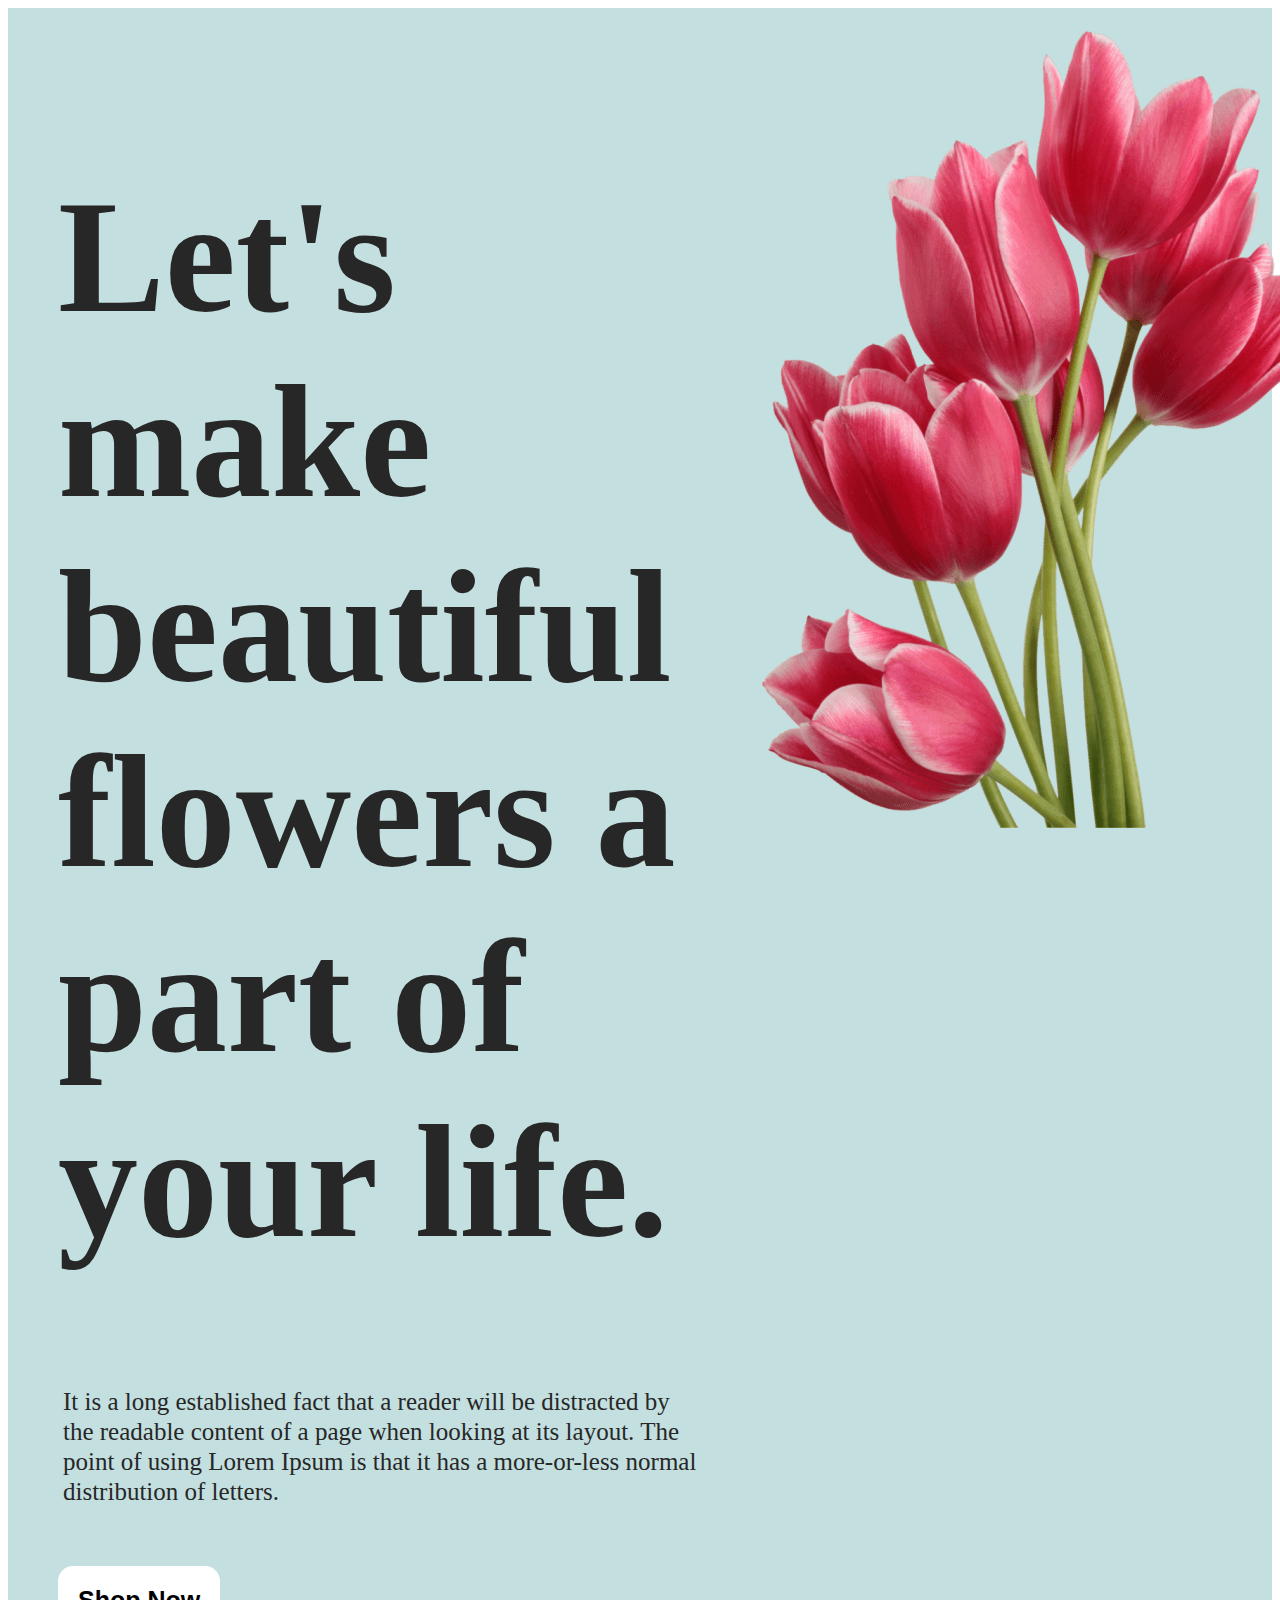
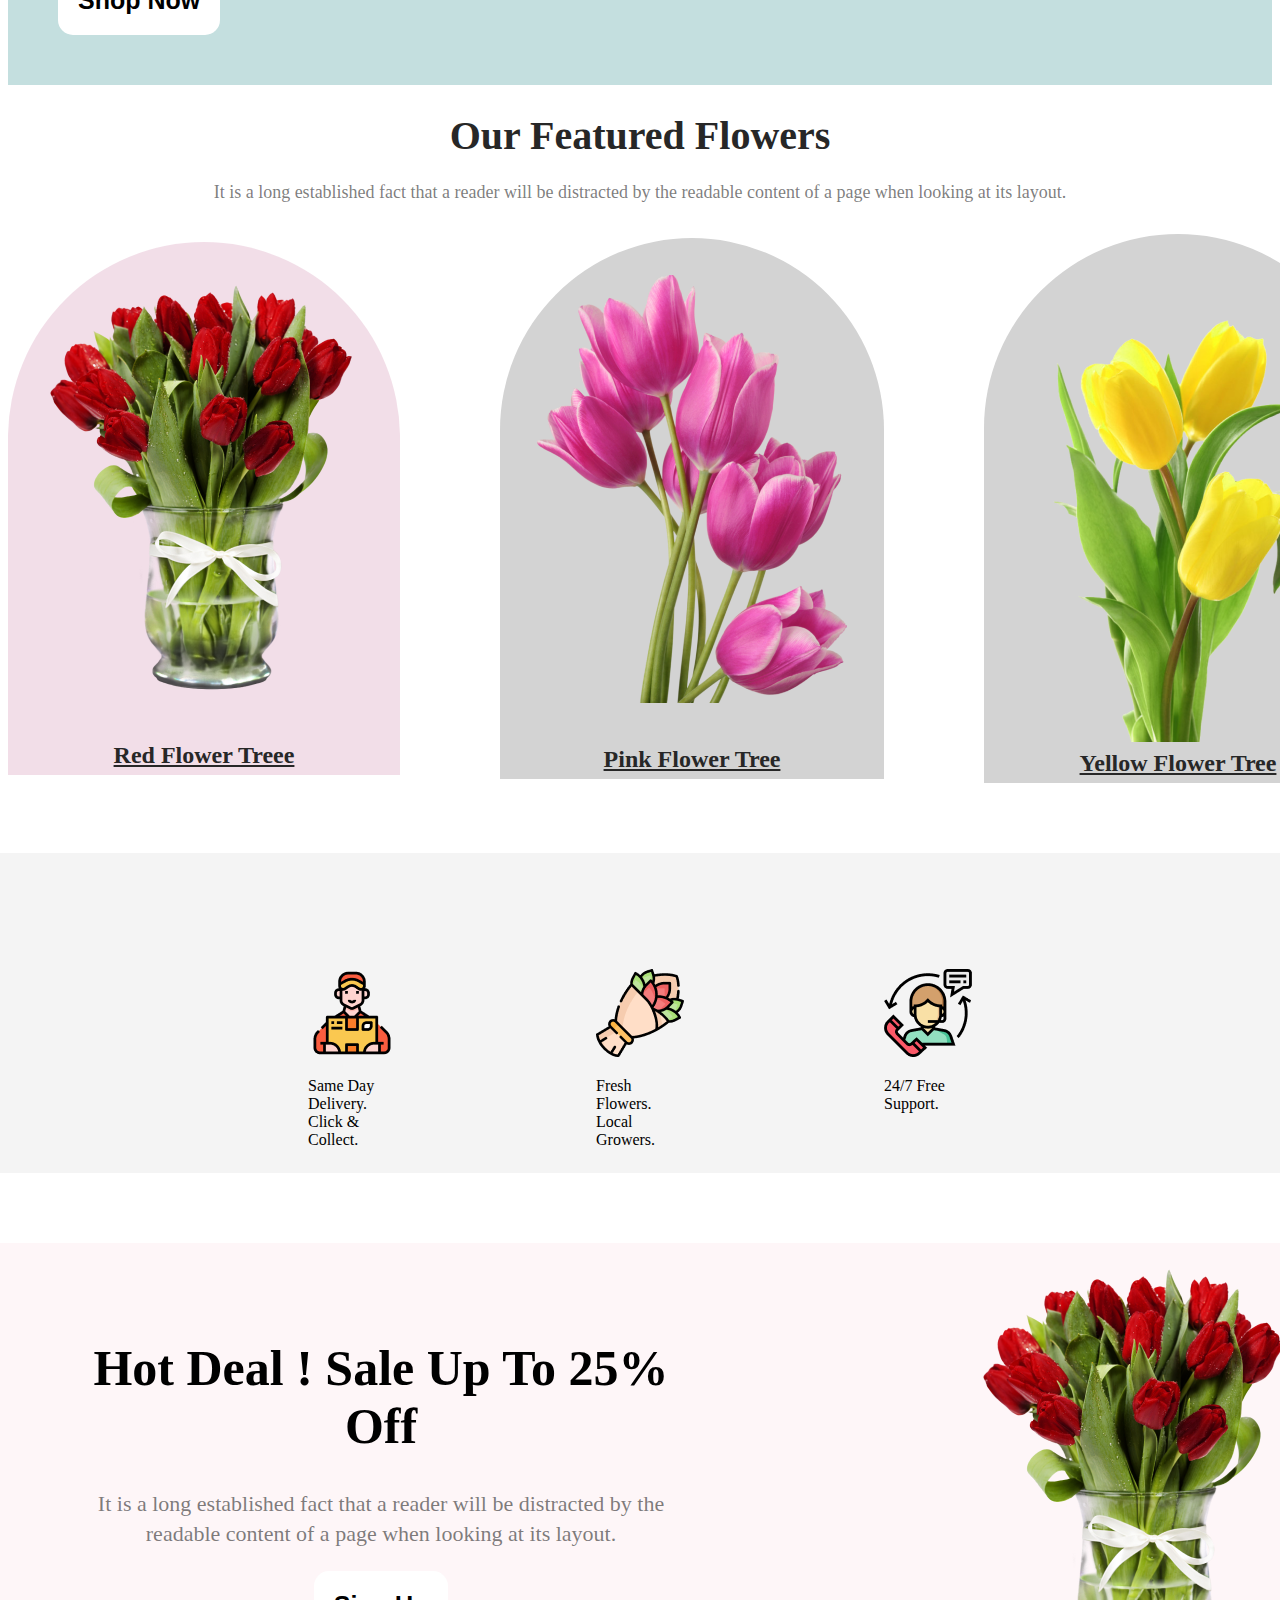
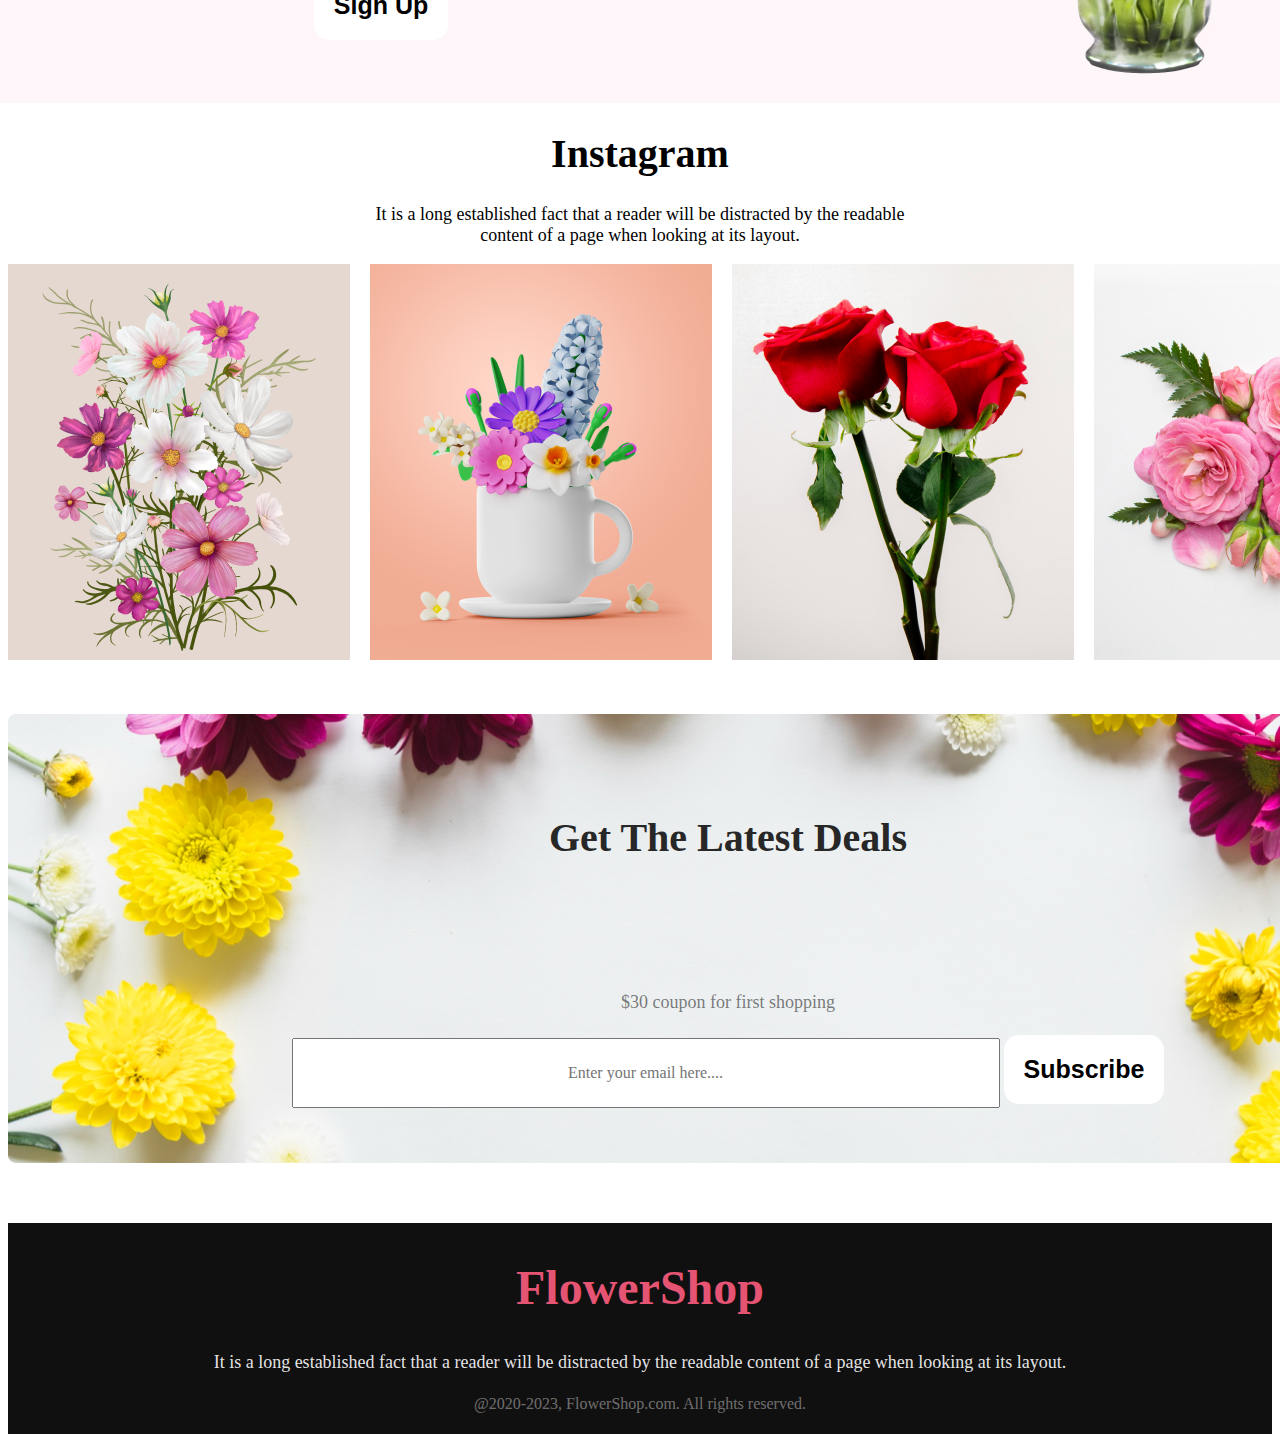
==== index.html @ ab00a9d9 "DONE" ====
<!DOCTYPE html>
<html lang="en">
<head>
    <meta charset="UTF-8">
    <meta name="viewport" content="width=device-width, initial-scale=1.0">
    <title>Document</title>
   <link rel="stylesheet" href="Flower.css">
</head>

<body>
    <section class="page1">
        <div class="heading">
            <h1> Let's make <br>beautiful flowers a  part of your life.</h1>
        <p class="pera1">
            It is a long established fact that a reader will be distracted by the readable content of a page when looking at its layout. The point of using Lorem Ipsum is that it has a more-or-less normal distribution of letters. 
        </p>
       <button class="btn">
        Shop Now
       </button>
        </div>

        <div>
            <img src="./image/Flower Asset/pngwing 10.png" alt="">
        </div>
        
    </section>
<!-- feature flowers -->
    <section class="page2">
            <h1 class="feature">
                Our Featured Flowers  
                <p class="pera2">
                    It is a long established fact that a reader will be distracted by the readable content of a page when looking at its layout. 
                </p>
            </h1>

        </section>

        <div class="flowers">
            <div class="flower1"><img src="./image/Flower Asset/pngwing 8.png" alt="">
                <p class="flower-titel">
                   Red Flower Treee
                </p>
                <a href=""></a>
            </div>
            <div class="flower2"><img src="./image/Flower Asset/pngwing 6.png" alt=""><p class="flower-titel">
                Pink Flower Tree
            </p></div>
            <div class="flower3"><img src="./image/Flower Asset/pngwing 7.png" alt=""><p class="flower-titel">
                Yellow Flower Tree
            </p></div>

        </div>
       <section class="logo2">
        <div class="logo">
            <div class="logo1">
                <img src="./image/Flower Asset/Group 57.png" alt="">
                <p>
                    Same Day Delivery. Click & Collect.
                </p>
            </div>
            <div class="logo1">
                <img src="./image/Flower Asset/Group 58.png" alt="">
                <p>
                    Fresh Flowers. Local Growers.
                </p>
            </div>
            <div class="logo1">
                <img src="./image/Flower Asset/Group 59.png" alt="">
                <p>
                    24/7 Free Support. 
                </p>
            </div>
        </div>
       </section>
       
       <section class="sec3">
        <div class="h1pera">
         <h1
         class="Deal"> Hot Deal ! Sale Up To 25% Off
        </h1>
           
            <p class="pera3">
                It is a long established fact that a reader will be distracted by the readable content of a page when looking at its layout.
            </p>
            <button class="btn">Sign Up</button>   
                
        </div>
        <div class="flower4">
            <img src="./image/Flower Asset/pngwing 8.png" alt="">
        </div>
       
       </section>
       <section>
        <h1 class="insta">
         Instagram  
        </h1>
        <p class="pera4"> 
            It is a long established fact that a reader will be distracted by the readable <br> content of a page when looking at its layout.
        </p>
        <div class="flowerbox">
            <div><img src="./image/Flower Asset/Rectangle 4.png" alt=""></div>
            <div><img src="./image/Flower Asset/Rectangle 5.png" alt=""></div>
            <div><img src="./image/Flower Asset/Rectangle 6.png" alt=""></div>
            <div><img src="./image/Flower Asset/Flower 01.png" alt=""></div>
        </div>

       </section>

       <section class="last">
        
        
        <div class="go">
            <h1 class="get">
                Get The Latest Deals
            </h1>
            <p class="pera5">
                $30 coupon for first shopping
            </p>
            <input type="text" placeholder="Enter your email here...."
            class="bar">
            <button class="btn">Subscribe</button>
        </div>
       </section>

       <section class="lsec">
        <div>
            <h1 class="lshop">FlowerShop

            </h1>
            <p class="pera6">
                It is a long established fact that a reader will be distracted by the readable content of a page when looking at its layout.  
            </p>
            <p class="pera7">
                @2020-2023, FlowerShop.com. All rights reserved. 
            </p>
        </div>
       </section>

        
       

    
</body>
</html>
---- Flower.css ----
.pera1{
    color: rgba(15, 15, 15, 0.6);
font-family: Lato;
font-size: 25px;
font-style: normal;
font-weight: 400;
line-height: 30px; /* 166.667% */
width: 634px;
color: #272727;
padding: 5px

}
.btn{
    color:#FFFEC4
font-family: Lato;
font-size: 25px;
font-style::shadow;
font-weight: 700;
line-height: normal; 
width: auto 91px;
height: auto 24px;
color: dark pink;
background-color:#FFFF;
padding: 20px;
border-radius: 15px;
border: none;
}
.btn:hover{
    cursor: pointer;
    background-color: rgb(241, 26, 123);
}

.page1{
    display: flex;
    background-color: #C4DFDF;
    padding: 20px;
    margin: 0px;

}
.heading{
    color: #272727;
  font-family: Lato;
  font-size: 80px;
  font-style: normal;
  font-weight: 800;
  line-height: normal;
  margin: 20px;
  padding: 10px;
  font-weight: bold;
}
.feature{
   width: fixed 392px; 
   height:fixed 48px ;
   color: #272727;
   text-align: center;
   font-family: Lato;
   font-size: 40px;
   font-style: normal;
   font-weight: 800;
   line-height: normal;
}
.pera2{
    width:fixed 594px;
    color: rgba(39, 39, 39, 0.60);
    text-align: center;
   height: fixed 60px;
    font-size: 18px;
    font-style: normal;
    font-weight: 400;
    line-height: 30px; /* 166.667% */
}
.flowers{
    display: flex;
    align-items: center;
    justify-self: center;
    width: fit-content;
    margin: 0 auto;
    gap: 100px;
    
}
.flower1{
    background-color: brown;
    width:fixed 464px;
    height: fixed 538px;
    flex-shrink: 0;
    border-radius: 300px 300px 0px 0px;
    background: rgba(167, 33, 98, 0.15);
    align-items: center;
    justify-content: center;
    padding: 2px;
}
.flower1 > img{
    padding: 35px;
}
.flower2{
    width:fixed 464px;
    height: fixed 538px;
    flex-shrink: 0;
    border-radius: 300px 300px 0px 0px;
    background: rgba(167, 33, 98, 0.15);
    align-items: center;
    justify-content: center;
    padding: 2px;
    background: url(<path-to-image>), lightgray 50% / cover no-repeat;
}
.flower2 img{
    padding: 35px;
   
}
.flower3{
    width:fixed 464px;
    height: fixed 538px;
    flex-shrink: 0;
    border-radius: 300px 300px 0px 0px;
    background: rgba(167, 33, 98, 0.15);
    align-items: center;
    justify-content: center;
    padding: 2px; 
    background: url(<path-to-image>), lightgray 50% / cover no-repeat;
}
.flower3 img{
    padding: 35px;
    padding-bottom: 0%;
}
.flower-titel{
    color: #272727;
    text-align: center;
    font-family: Lato;
    font-size: 24px;
    font-style: normal;
    font-weight: 700;
    line-height: 35px; /* 145.833% */
    text-decoration-line: underline;
    padding: 0%;
    margin: 0%;
    height: fixed 35px;
    width: fixed 181px;
}
.logo{
    display:flex;
    width: 1440px;
    height: 320px;
    flex-shrink: 0;
    border-radius: 8px;
    background: rgba(39, 39, 39, 0.05);
    align-items: center;
    justify-content: center;
    gap: 200px;

}
.logo1{
    width: 88px;
    height: 88px;
    flex-shrink: 0;
}
.logo2{
    display: flex;
    justify-content: center;
    padding: 70px;
    margin: 0px;
}
.next{
    font-size: 20px;
    color: lightcoral;
    padding: 20px;
    background-color: aquamarine;
    border-radius: 10px;
    list-style: none;
    width: fit-content;
    margin: 0% auto;
    align-items: center;
    text-align: center;
}
.sec3{
   
    display: flex;
    align-items: center;
    justify-self: center;
    border-radius: 8px;
    background: rgba(229, 84, 115, 0.05);
    text-align: justify;
    gap: 300px; 
    padding: 20px; 
    padding-left: 120px;  
}

.flower4{
width: 318px;
height: 420px;
flex-shrink: 0;
background: url(<path-to-image>)
}
.pera3{
    width: 594px;
    height: 60px;
    color: rgba(39, 39, 39, 0.60);
    text-align: center;
    font-family: Lato;
    font-size: 22px;
    font-style: normal;
    font-weight: 400;
    line-height: 30px; /* 166.667% */
    
}
.signup{
       display: inline-flex;
    padding: 20px 43px;
    align-items: flex-start;
    gap: 10px;
    border-radius: 8px;
    background: #E55473;
    color: #FFF;
    font-family: Lato;
    font-size: 20px;
    font-style: normal;
    font-weight: 700;
    line-height: normal;
}
.h1pera{
    width: 594px;
    color: rgba(39, 39, 39, 0.60);
    text-align: center;
    font-family: Lato;
}
.Deal{
    color: black;
    font-size: 50px;
}
.flowerbox{
    display: flex;
    align-items: center;
    justify-self: center;
    margin:0% auto;
    width: fit-content;
    gap: 20px;
}
.pera4{
    text-align: center;
    font-family: Lato;
    font-size: 18px;
    font-style: normal;
}
.insta{
    text-align: center;
    font-size:40px;
    
}
.last{
    background-image: url(./Rectangle\ 9.png);
    width: 1440px;
    height: 449px;
    flex-shrink: 0;
    margin: 0 auto;

}
.go{
    text-align: center;
}
.get{
    color: #272727;
text-align: center;
font-family: Lato;
font-size: 40px;
font-style: normal;
font-weight: 800;
line-height: normal;
margin-top: 50px;
padding: 100px;
}
.pera5{
    color: rgba(39, 39, 39, 0.60);
text-align: center;
font-family: Lato;
font-size: 18px;
font-style: normal;
font-weight: 400;
line-height: 30px; /* 166.667% */
}
.bar{
    width: 700px;
height: 64px;
flex-shrink: 0;
color: rgba(39, 39, 39, 0.60);
text-align: center;
font-family: Lato;
font-size: 16px;
font-style: normal;
font-weight: 400;
line-height: normal;
}
.sub{
    width: 150px;
    height: 64px;
    flex-shrink: 0; 
    border-radius: 8px;
background: #E55473;
color: #FFF;
font-family: Lato;
font-size: 20px;
font-style: normal;
font-weight: 700;
line-height: normal;
}
.lsec{
    flex-shrink: 0;
    background: #111010;
    margin: 0 auto;
    padding: 5px;
    margin-top: 60px;
}
.lshop{
    color: #E55473;
    font-family: Lato;
    font-size: 48px;
    font-style: normal;
    font-weight: 800;
    line-height: normal;
    text-align: center;
}
.pera6{
    color: rgba(255, 255, 255, 0.90);
    text-align: center;
    font-family: Lato;
    font-size: 18px;
    font-style: normal;
    font-weight: 400;
    line-height: 30px; /* 166.667% */
}
.pera7{
    color: rgba(255, 255, 255, 0.40);
    text-align: center;
    font-family: Lato;
    font-size: 16px;
    font-style: normal;
    font-weight: 400;
    line-height: normal;
}
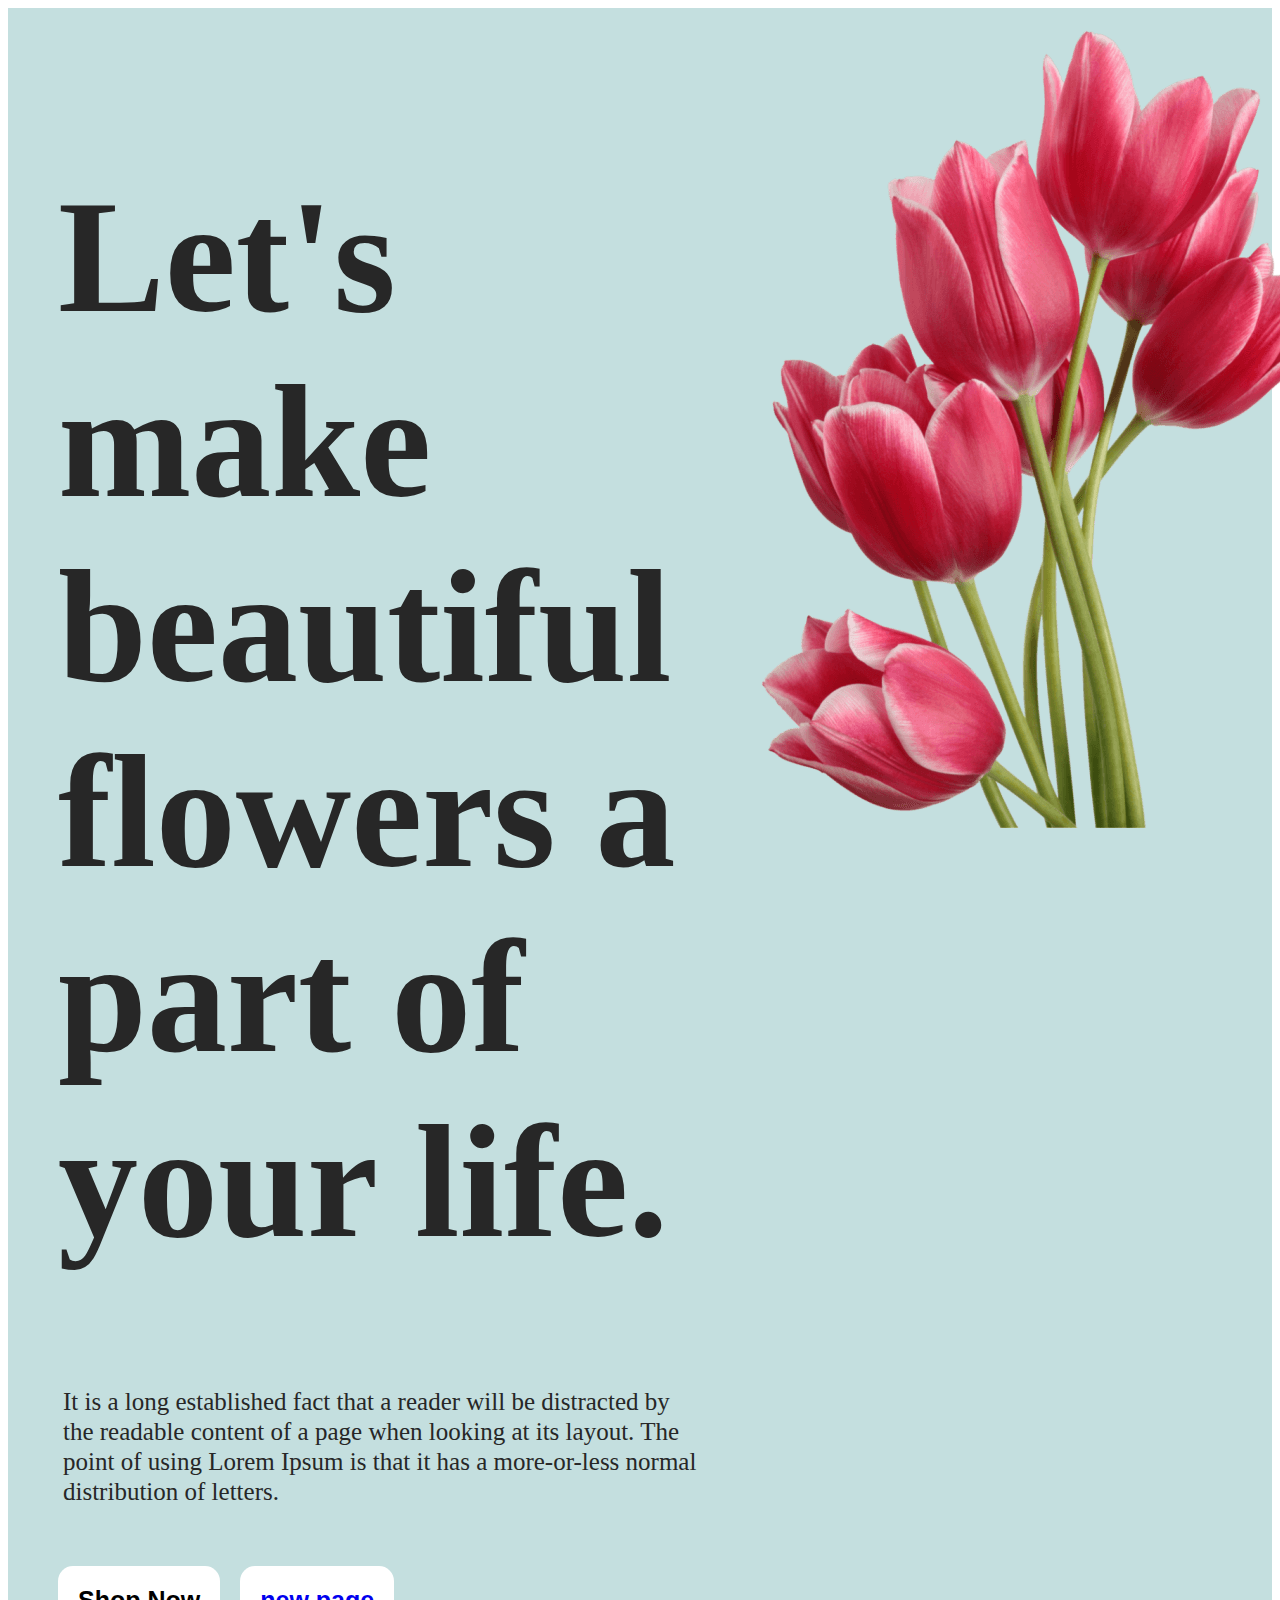
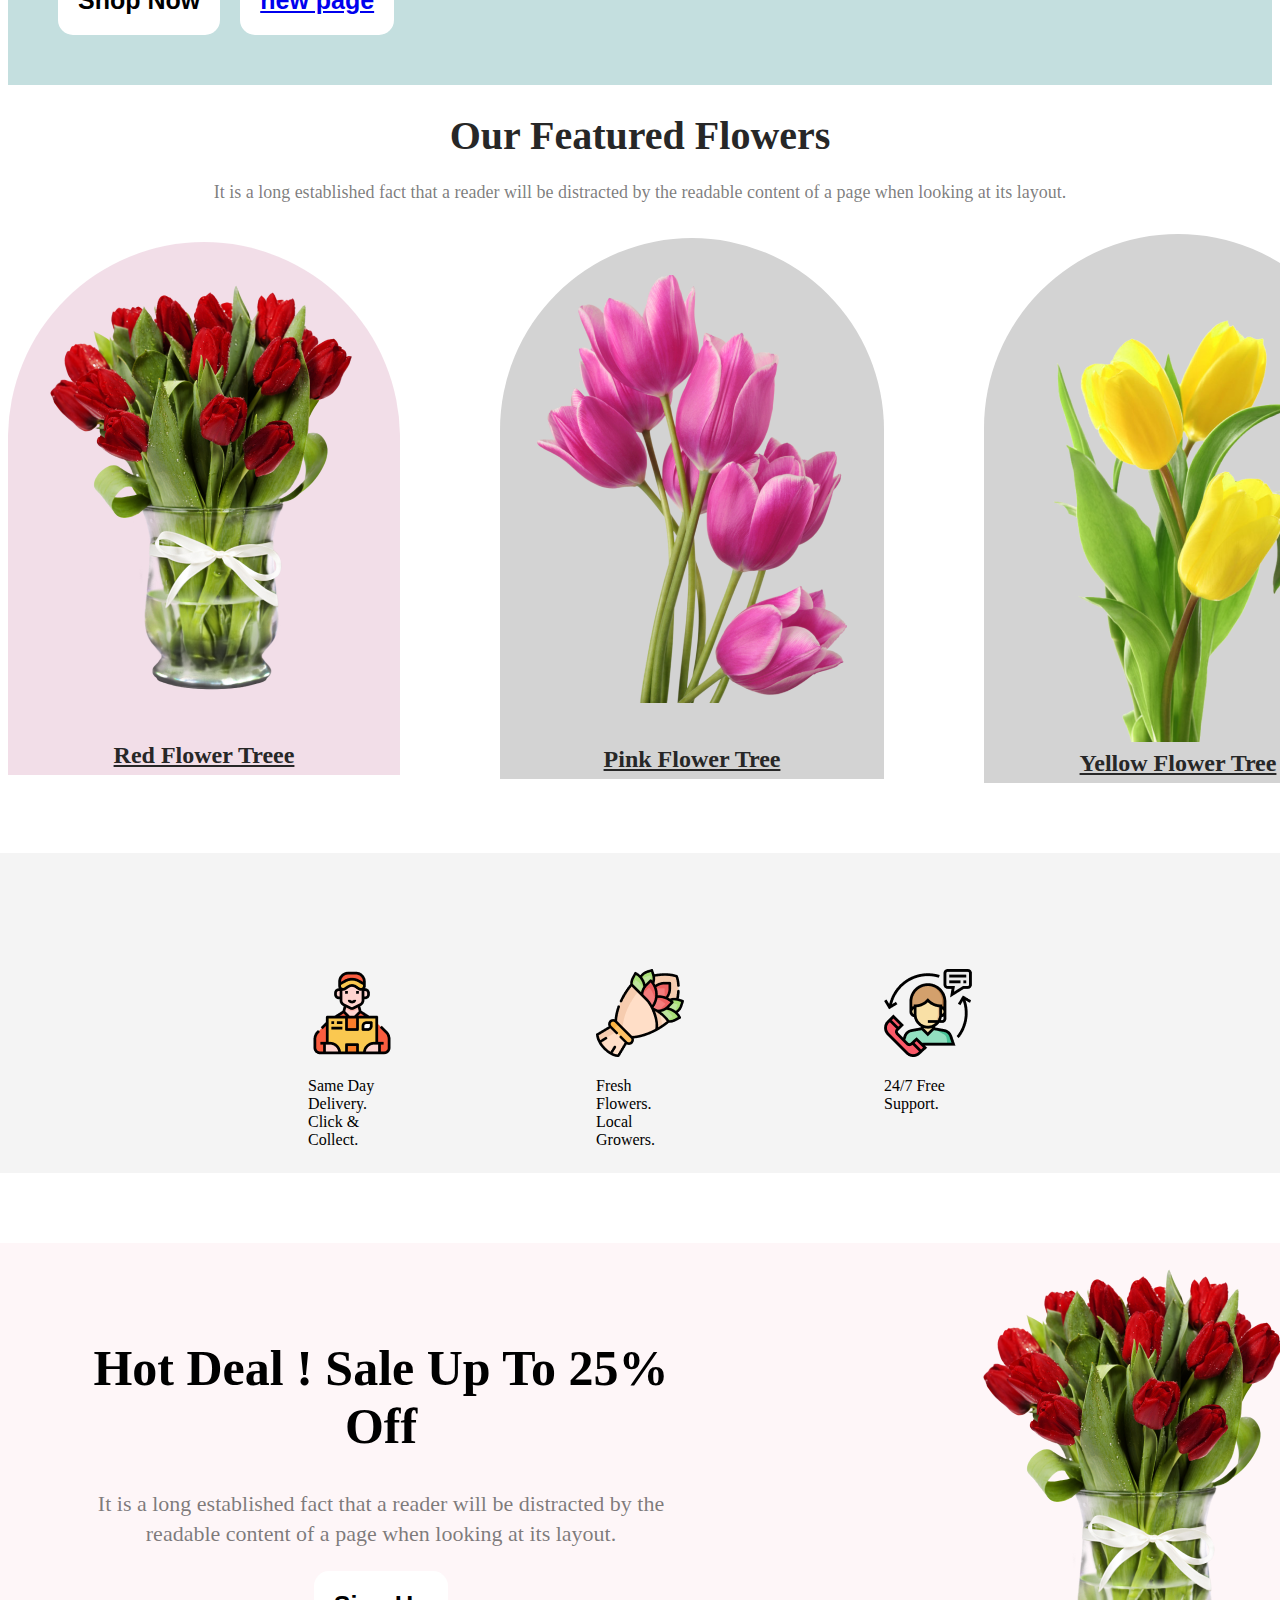
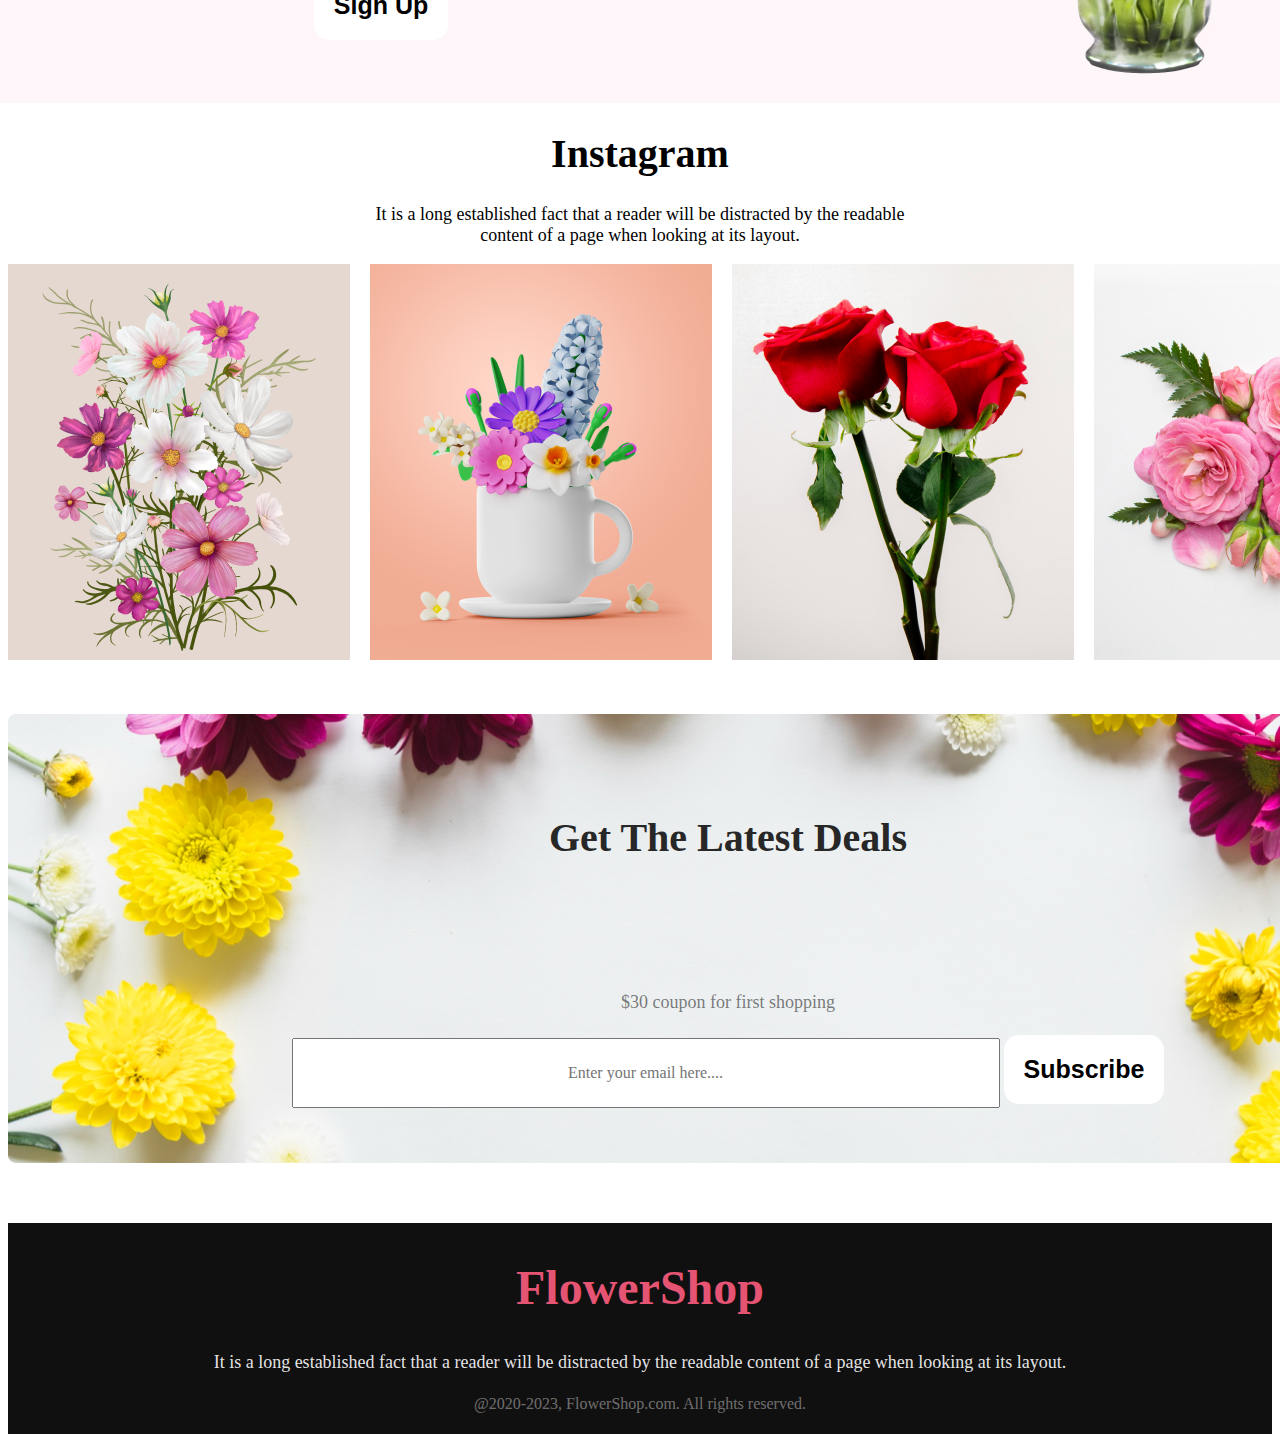
==== commit 89c90f17: "DONE" ====
--- a/index.html
+++ b/index.html
@@ -16,6 +16,9 @@
         </p>
        <button class="btn">
         Shop Now
+       </button>
+       <button class="btn">
+        <a href="./text.html"> new page</a>
        </button>
         </div>
 
